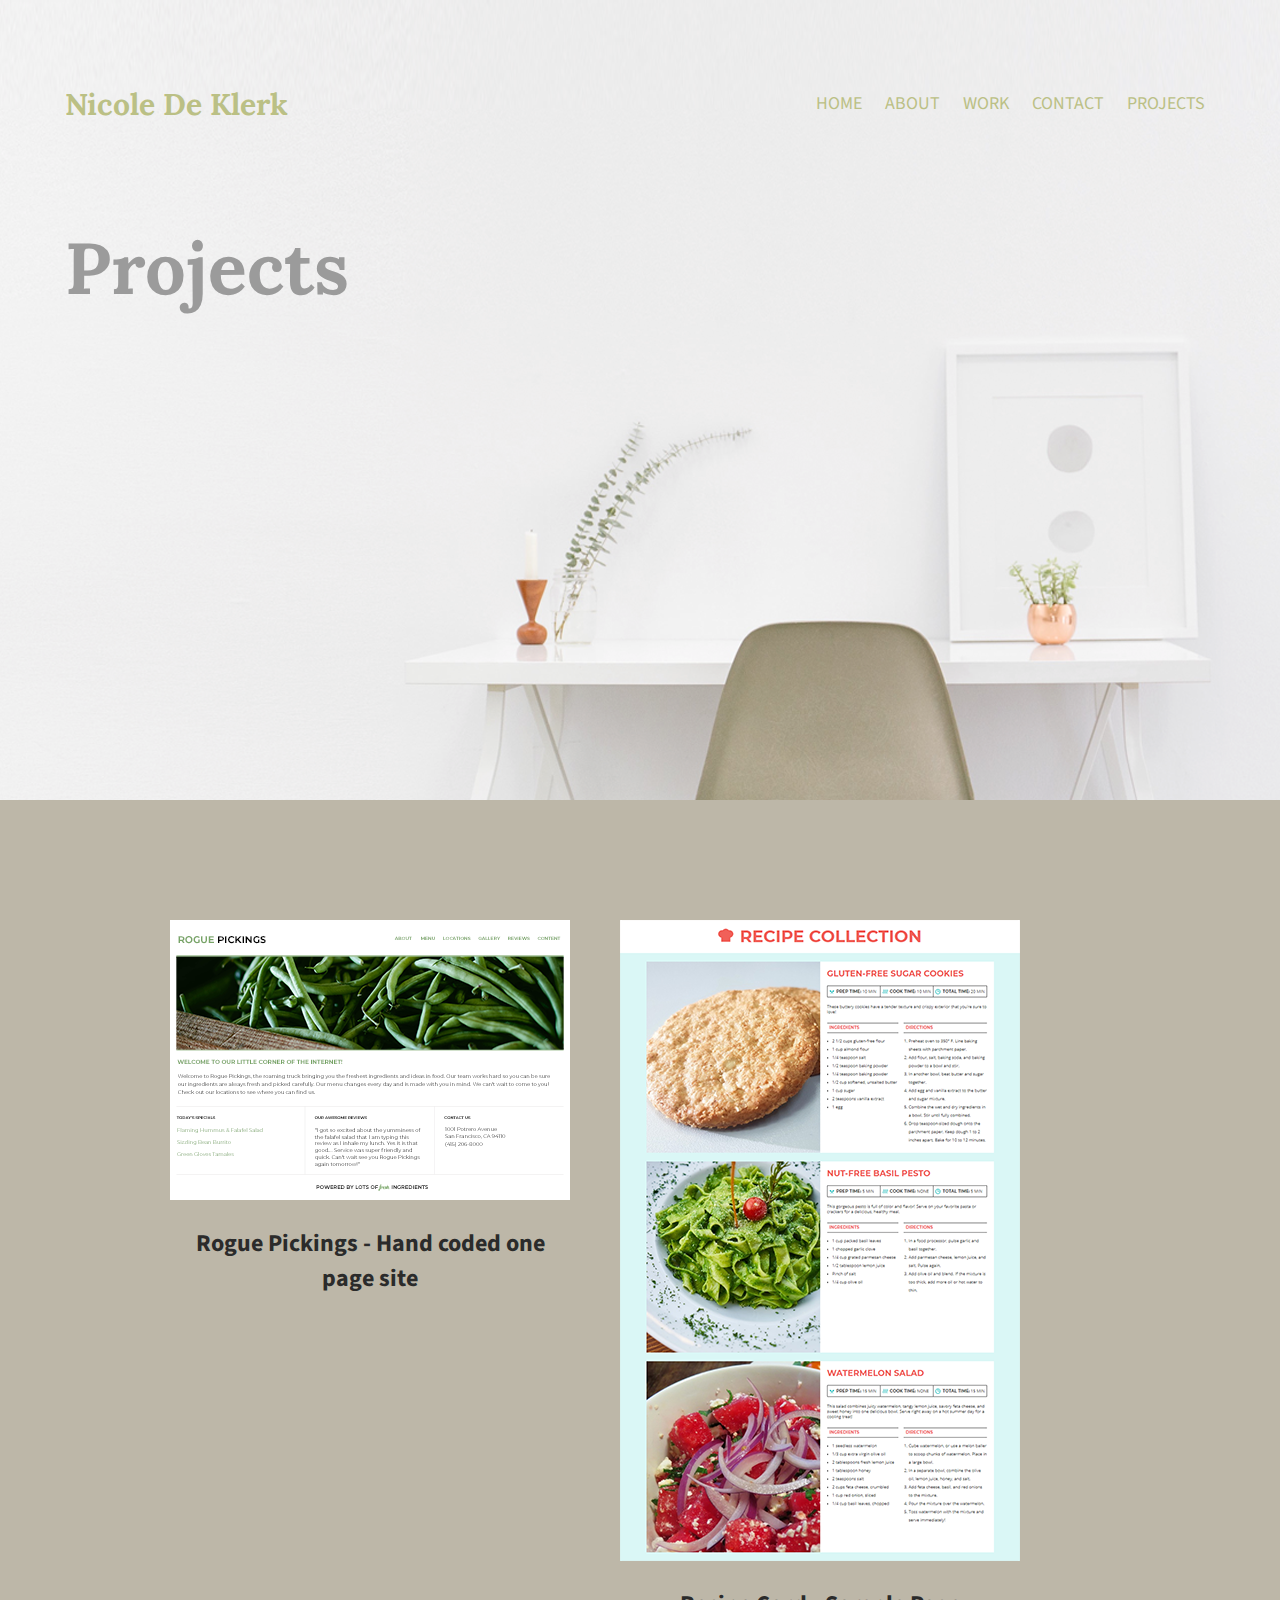
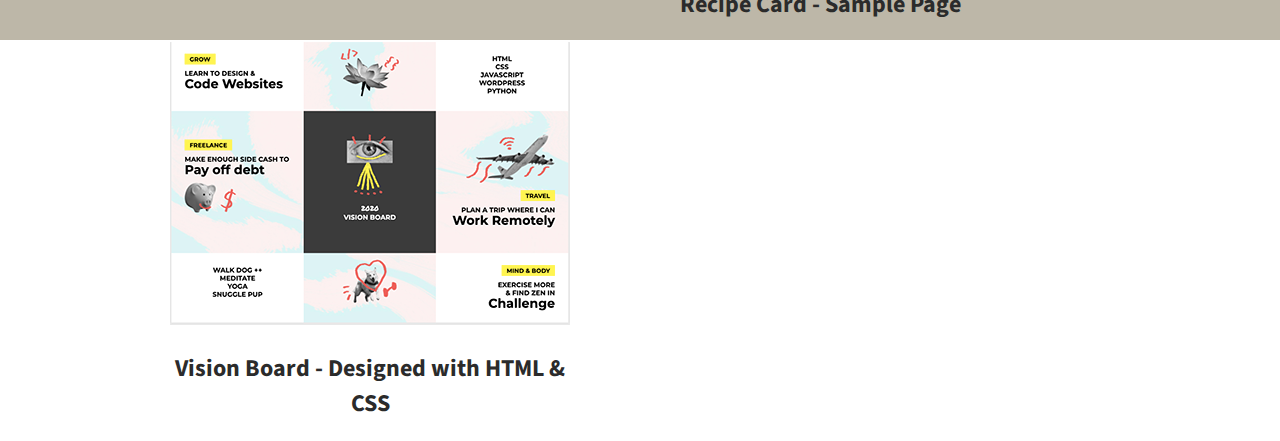
==== projects/index.html @ 6f2c4e5c "Nicole De Klerk's website" ====
<!doctype html>
<html lang="en">
    <head>
        <title>Nicole De Klerk | Projects</title>
        <link rel="stylesheet" href="../css/normalize.css">
        <link rel="stylesheet" href="../css/main.css">
        <link href="https://fonts.googleapis.com/css2?family=Source+Sans+Pro:wght@400;700&display=swap" rel="stylesheet">
        <link href="https://fonts.googleapis.com/css2?family=Lora:wght@400;700&display=swap" rel="stylesheet">
    </head>
    <body>
      <header>
        <div class="full-width">
          <div class="half-width">
            <h1>Nicole De Klerk</h1>
          </div>
          <div class="half-width">
            <nav>
              <ul>
                <li><a href="../index.html">Home</a></li>
                <li><a href="../index.html#about">About</a></li>
                <li><a href="../index.html#work">Work</a></li>
                <li><a href="../index.html#contact">Contact</a></li>
                <li><a href="projects/index.html">Projects</a></li>
              </ul>
            </nav>
            </div>
            <h2><strong>Projects</strong></h2>
          </div>
        </header>
        <section id="projects">
          <div class="third-width pic-one">
            <img src="../img/rogue.png" alt="Rogue Pickings Website"/>
            <h2>Rogue Pickings - Hand coded one page site</h2>
        </div>
        <div class="third-width pic-two">
          <img src="../img/recipe-card.png" alt="Recipe Card" />
          <h2>Recipe Card - Sample Page</h2>
      </div>
      <div class="third-width pic-three">
        <img src="../img/visionboard.png" alt="my visionboard"/>
        <h2>Vision Board - Designed with HTML &amp; CSS</h2>
    </div>
</section>
    </body>
</html>
---- css/main.css ----
/*****BASE STYLES ****/

/**** BODY *****/
body {
  font-family: 'Source Sans Pro', sans-serif;
  color: #2b2b2b;
}
#about, #work, #contact, #projects{
  height: 600px;
}
/***** GRID ****/

.full-width {
  width: 1200px;
  margin: 0 auto;
  overflow: auto;
}
.half-width {
  width: 600px;
  float: left;
}
.third-width {
  width: 400px;
  float: left;
}
/******HEADER*****/

Header {
  height: 800px;
  background:url('../img/hero.png');
  background-size:cover;
  background-position: center;
}
header h1 {
  padding: 65px 0 65px 25px;
  font-family: 'lora', serif;
  font-size: 30px;
  color: #BBC085;
}
nav {
  float: right;
  padding: 75px 25px;
}
nav ul li {
  display: inline-block;
}
nav ul li a{
  text-transform: uppercase;
  text-decoration: none;
  font-size: 18px;
  color: #BBC085;
  padding: 80px 10px;
}
header h2 {
  width: 950px;
  clear:both;
  font-family: 'lora', serif;
  font-size: 72px;
  line-height: 80px;
  color: #9b9b9b;
  padding: 20px 0 65px 25px;
}
header h2 span {
  color: black;
}
/******  About ****/

#about .full-width {
  padding: 80px 0;
}
#about h2 {
  font-family: 'lora', serif;
  font-size: 36px;
  padding-left: 50px;
}
#about p {
  font-size: 21px;
  color: #7f7f7f;
  line-height: 40px;
  padding-left: 50px;
  padding-right: 50px;
}
/**** WORK *****/
#work {
  background-color: #F9CEB7;
  text-align: center;
}
#work .full-width {
  padding: 115px 0;
}
#work img{
  padding-bottom: 30px;
}
#work h3 {
  font-size: 24px;
  line-height: 32px;
  width: 190px;
  margin: 0 auto;
}
#work p {
  font-family: 'lora', serif;
  font-size: 18px;
  line-height: 30px;
  padding: 0 50px;
}
/****CONTACT ****/

#contact {
  background-color: #ebebeb;
}
#contact .full-width {
  padding: 110px 0;
}
#contact img #contact-img {
  margin-left: 25px;
  border: 12px solid white;
}
#contact h2, #contact h3, #contact #email-header, #contact #socialmedia-header, #contact ul {
  padding-left: 115px;
}
#contact h2 {
  font-family: 'lora', serif;
  font-size: 32px;
  line-height: 44px;
}
#contact h3 {
  font-size: 29px;
  color: #282828;
  line-height: 44px;
}
#contact #envelope {
  padding:0 10px 0 115px;
}
#contact #email-header{
  font-size: 32px;
  font-weight: 400;
  line-height: 44px;
  margin: -30px 0 5px 0;
}
#contact #socialmedia-header {
  font-weight: bold;
  font-size: 29px;
  line-height: 44px;
  margin: 40px 0 0 0;
}
#contact a {
  text-decoration: none;
  font-size: 28px;
  color: #c49075;
  font-weight: bold;
}
#contact ul{
  list-style: none;
}

#contact ul li {
  display: inline-block;
}
#contact ul img {
  padding-right: 48px;
}
/***** page 2 projects****/

#projects {
  background-color: #bdb7a8;
  text-align: center;
  margin: 0 auto;
  padding: 120px;
}
#projects .third-width {
  height:auto;
  padding-left: 50px;
}
#project h2 {
  font-family: 'lora', serif;
  font-size: 30px;
  line-height: 44px;
  color: red;
}
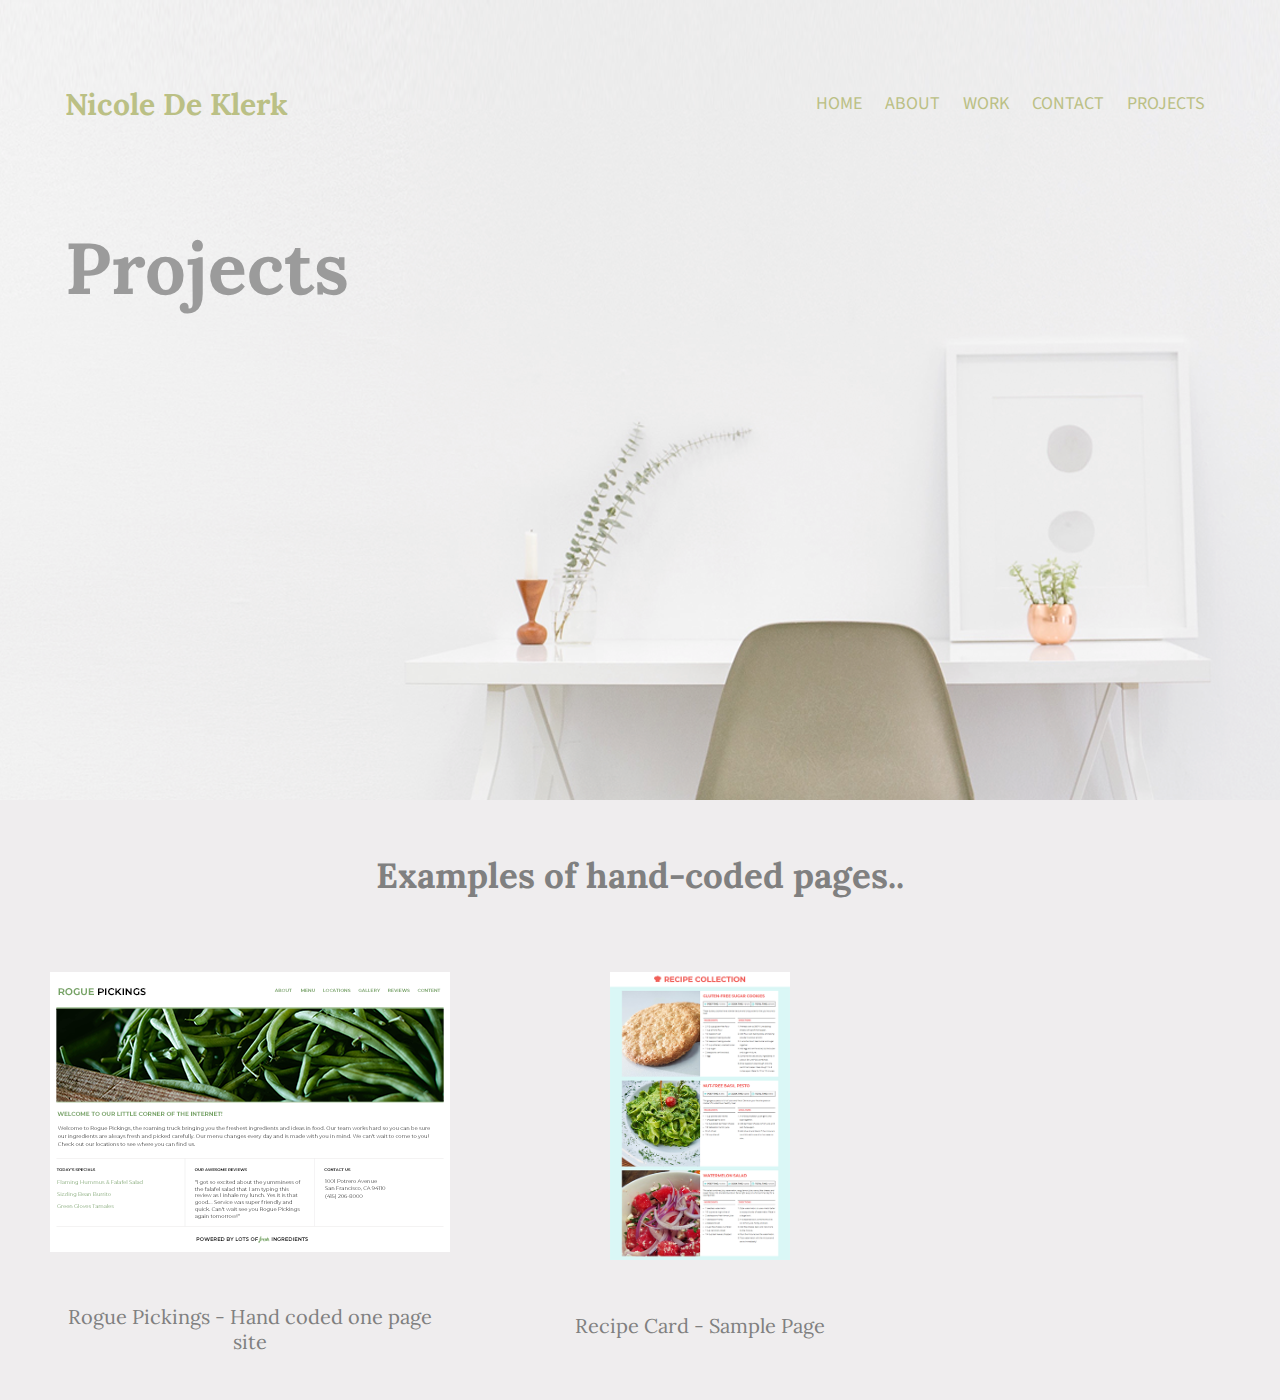
==== commit 62d807b6: "changes made to project page" ====
--- a/projects/index.html
+++ b/projects/index.html
@@ -28,15 +28,16 @@
           </div>
         </header>
         <section id="projects">
-          <div class="third-width pic-one">
+          <h1>Examples of hand-coded pages..</h1>
+          <div class="third-width">
             <img src="../img/rogue.png" alt="Rogue Pickings Website"/>
             <h2>Rogue Pickings - Hand coded one page site</h2>
         </div>
-        <div class="third-width pic-two">
-          <img src="../img/recipe-card.png" alt="Recipe Card" />
+        <div class="third-width">
+          <img src="../img/recipe-card.png"alt="Recipe Card" width="45%" height="45%"/>
           <h2>Recipe Card - Sample Page</h2>
       </div>
-      <div class="third-width pic-three">
+      <div class="third-width">
         <img src="../img/visionboard.png" alt="my visionboard"/>
         <h2>Vision Board - Designed with HTML &amp; CSS</h2>
     </div>
--- a/css/main.css
+++ b/css/main.css
@@ -162,18 +162,29 @@
 /***** page 2 projects****/
 
 #projects {
-  background-color: #bdb7a8;
+  overflow: hidden;
+  clear: both;
+  background-color: #efedee;
+  margin: 0 auto;
+
+}
+#projects h1{
+  padding-top: 30px;
+  font-family: 'lora', serif;
   text-align: center;
-  margin: 0 auto;
-  padding: 120px;
+  font-size: 35px;
+  color: grey;
+
 }
 #projects .third-width {
-  height:auto;
+  padding-top: 50px;
+  text-align: center;
   padding-left: 50px;
 }
-#project h2 {
+.third-width h2 {
+  padding-top: 30px;
+  font-weight: 400;
   font-family: 'lora', serif;
-  font-size: 30px;
-  line-height: 44px;
-  color: red;
+  font-size: 20px;
+  color: grey;
 }
